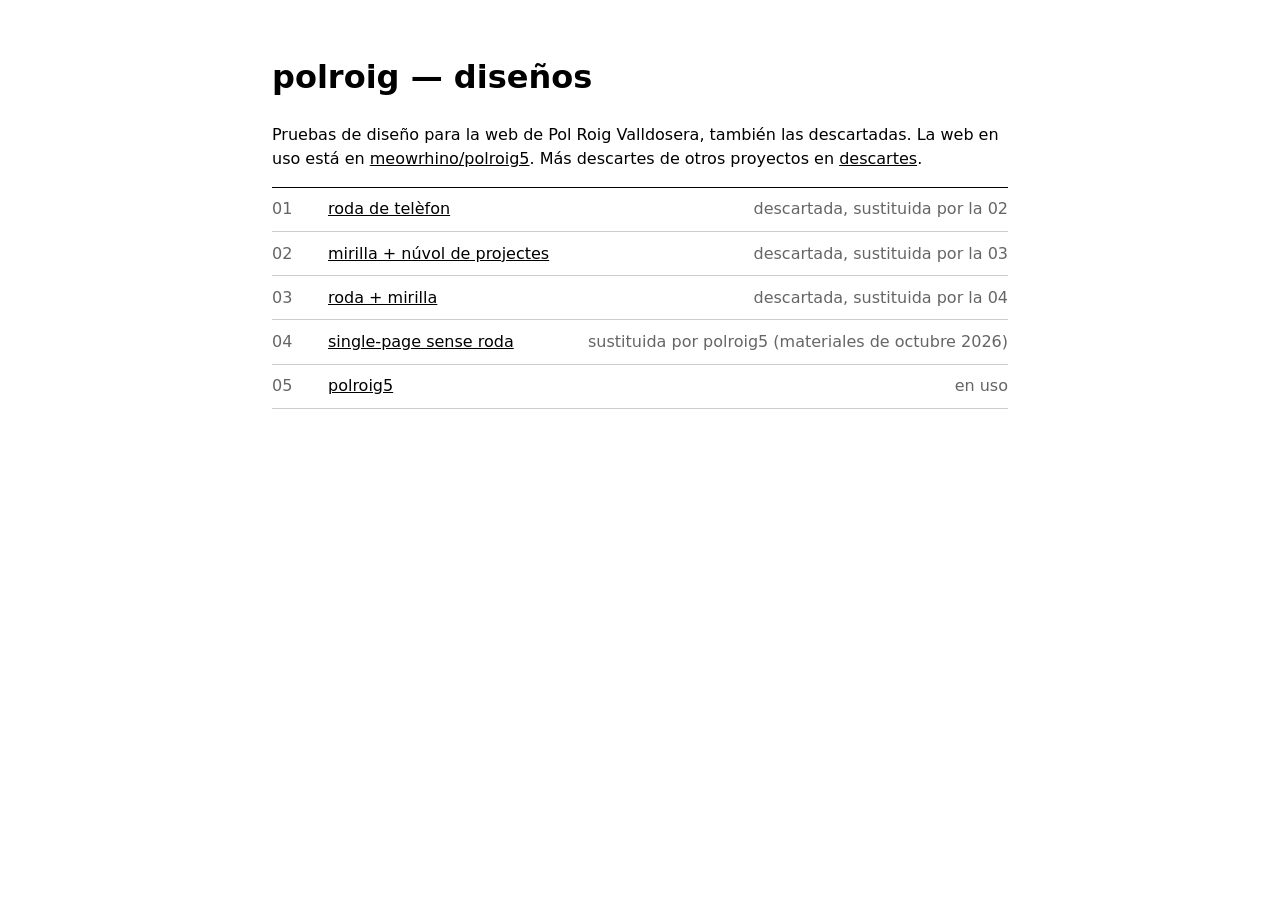
==== index.html @ 6bd6b91b "polroig-disenos: primer commit Co-Authored-By: Claude Opus 5.5 <noreply@anthropic.com>" ====
<!doctype html>
<html lang="es">
<head>
<meta charset="utf-8">
<meta name="viewport" content="width=device-width, initial-scale=1">
<title>polroig — diseños</title>
<meta name="robots" content="noindex">
<style>
  :root { color-scheme: light dark; }
  body { font: 16px/1.5 system-ui, sans-serif; max-width: 46rem; margin: 0 auto; padding: 2rem 1rem; }
  a { color: inherit; }
  ol { padding: 0; list-style: none; border-top: 1px solid; }
  li { display: grid; grid-template-columns: 2.5rem 1fr auto; gap: 1rem; padding: .6rem 0; border-bottom: 1px solid color-mix(in srgb, currentColor 20%, transparent); }
  .n, .estado { opacity: .6; }
</style>
</head>
<body>
<h1>polroig — diseños</h1>
<p>Pruebas de diseño para la web de Pol Roig Valldosera, también las descartadas. La web en uso está en <a href="https://github.com/meowrhino/polroig5">meowrhino/polroig5</a>. Más descartes de otros proyectos en <a href="https://meowrhino.github.io/descartes/">descartes</a>.</p>
<ol>
  <li><span class="n">01</span><a href="01-roda/">roda de telèfon</a><span class="estado">descartada, sustituida por la 02</span></li>
  <li><span class="n">02</span><a href="02-mirilla-nuvol/">mirilla + núvol de projectes</a><span class="estado">descartada, sustituida por la 03</span></li>
  <li><span class="n">03</span><a href="03-roda-mirilla/">roda + mirilla</a><span class="estado">descartada, sustituida por la 04</span></li>
  <li><span class="n">04</span><a href="04-single-page/">single-page sense roda</a><span class="estado">sustituida por polroig5 (materiales de octubre 2026)</span></li>
  <li><span class="n">05</span><a href="https://meowrhino.github.io/polroig5/">polroig5</a><span class="estado">en uso</span></li>
</ol>
</body>
</html>
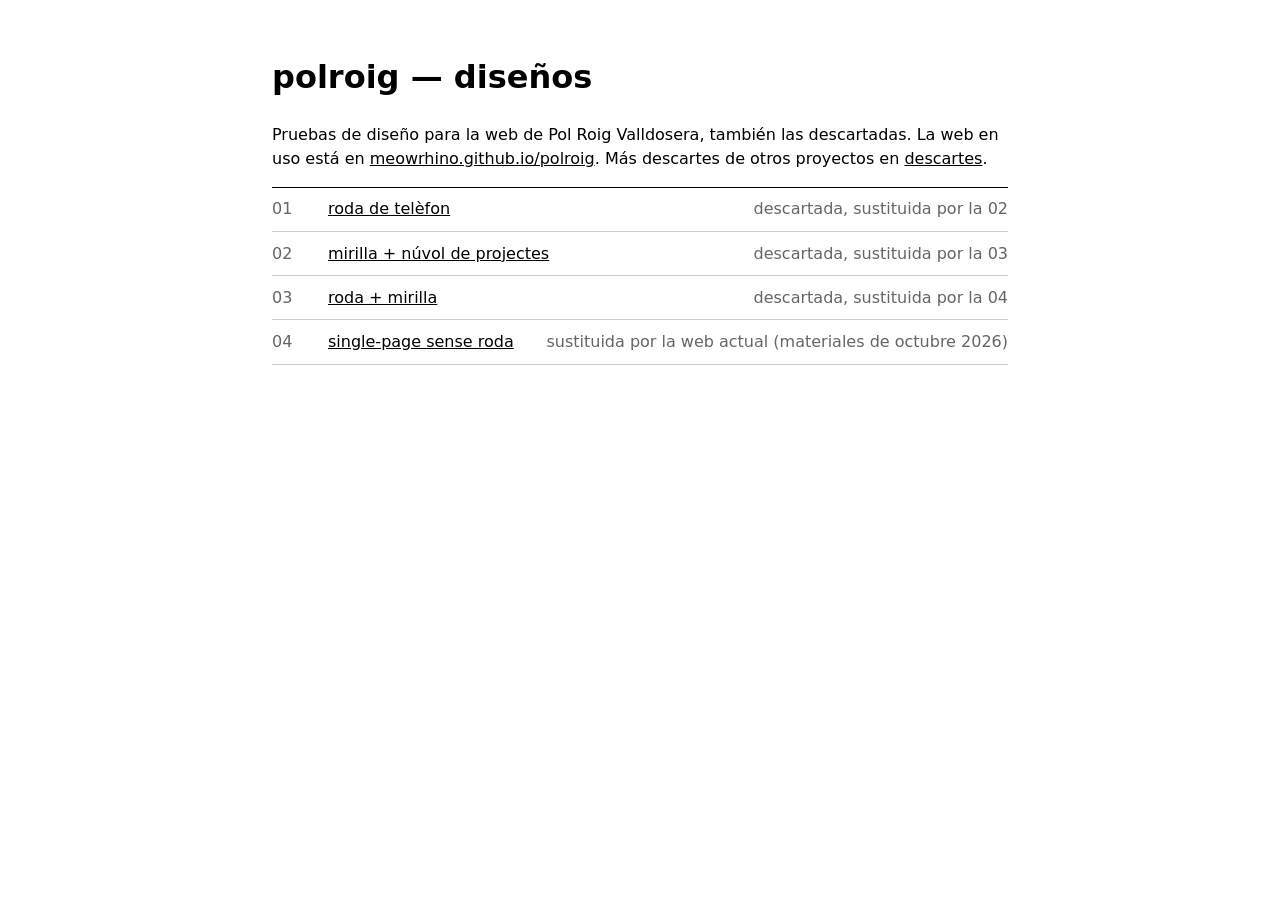
==== commit f0c8403f: "la web en uso ara és meowrhino/polroig; polroig v1 passa a polroig1 Co-Authored-By: Claude Opus 5.5 " ====
--- a/index.html
+++ b/index.html
@@ -16,13 +16,12 @@
 </head>
 <body>
 <h1>polroig — diseños</h1>
-<p>Pruebas de diseño para la web de Pol Roig Valldosera, también las descartadas. La web en uso está en <a href="https://github.com/meowrhino/polroig5">meowrhino/polroig5</a>. Más descartes de otros proyectos en <a href="https://meowrhino.github.io/descartes/">descartes</a>.</p>
+<p>Pruebas de diseño para la web de Pol Roig Valldosera, también las descartadas. La web en uso está en <a href="https://meowrhino.github.io/polroig/">meowrhino.github.io/polroig</a>. Más descartes de otros proyectos en <a href="https://meowrhino.github.io/descartes/">descartes</a>.</p>
 <ol>
   <li><span class="n">01</span><a href="01-roda/">roda de telèfon</a><span class="estado">descartada, sustituida por la 02</span></li>
   <li><span class="n">02</span><a href="02-mirilla-nuvol/">mirilla + núvol de projectes</a><span class="estado">descartada, sustituida por la 03</span></li>
   <li><span class="n">03</span><a href="03-roda-mirilla/">roda + mirilla</a><span class="estado">descartada, sustituida por la 04</span></li>
-  <li><span class="n">04</span><a href="04-single-page/">single-page sense roda</a><span class="estado">sustituida por polroig5 (materiales de octubre 2026)</span></li>
-  <li><span class="n">05</span><a href="https://meowrhino.github.io/polroig5/">polroig5</a><span class="estado">en uso</span></li>
+  <li><span class="n">04</span><a href="04-single-page/">single-page sense roda</a><span class="estado">sustituida por la web actual (materiales de octubre 2026)</span></li>
 </ol>
 </body>
 </html>
